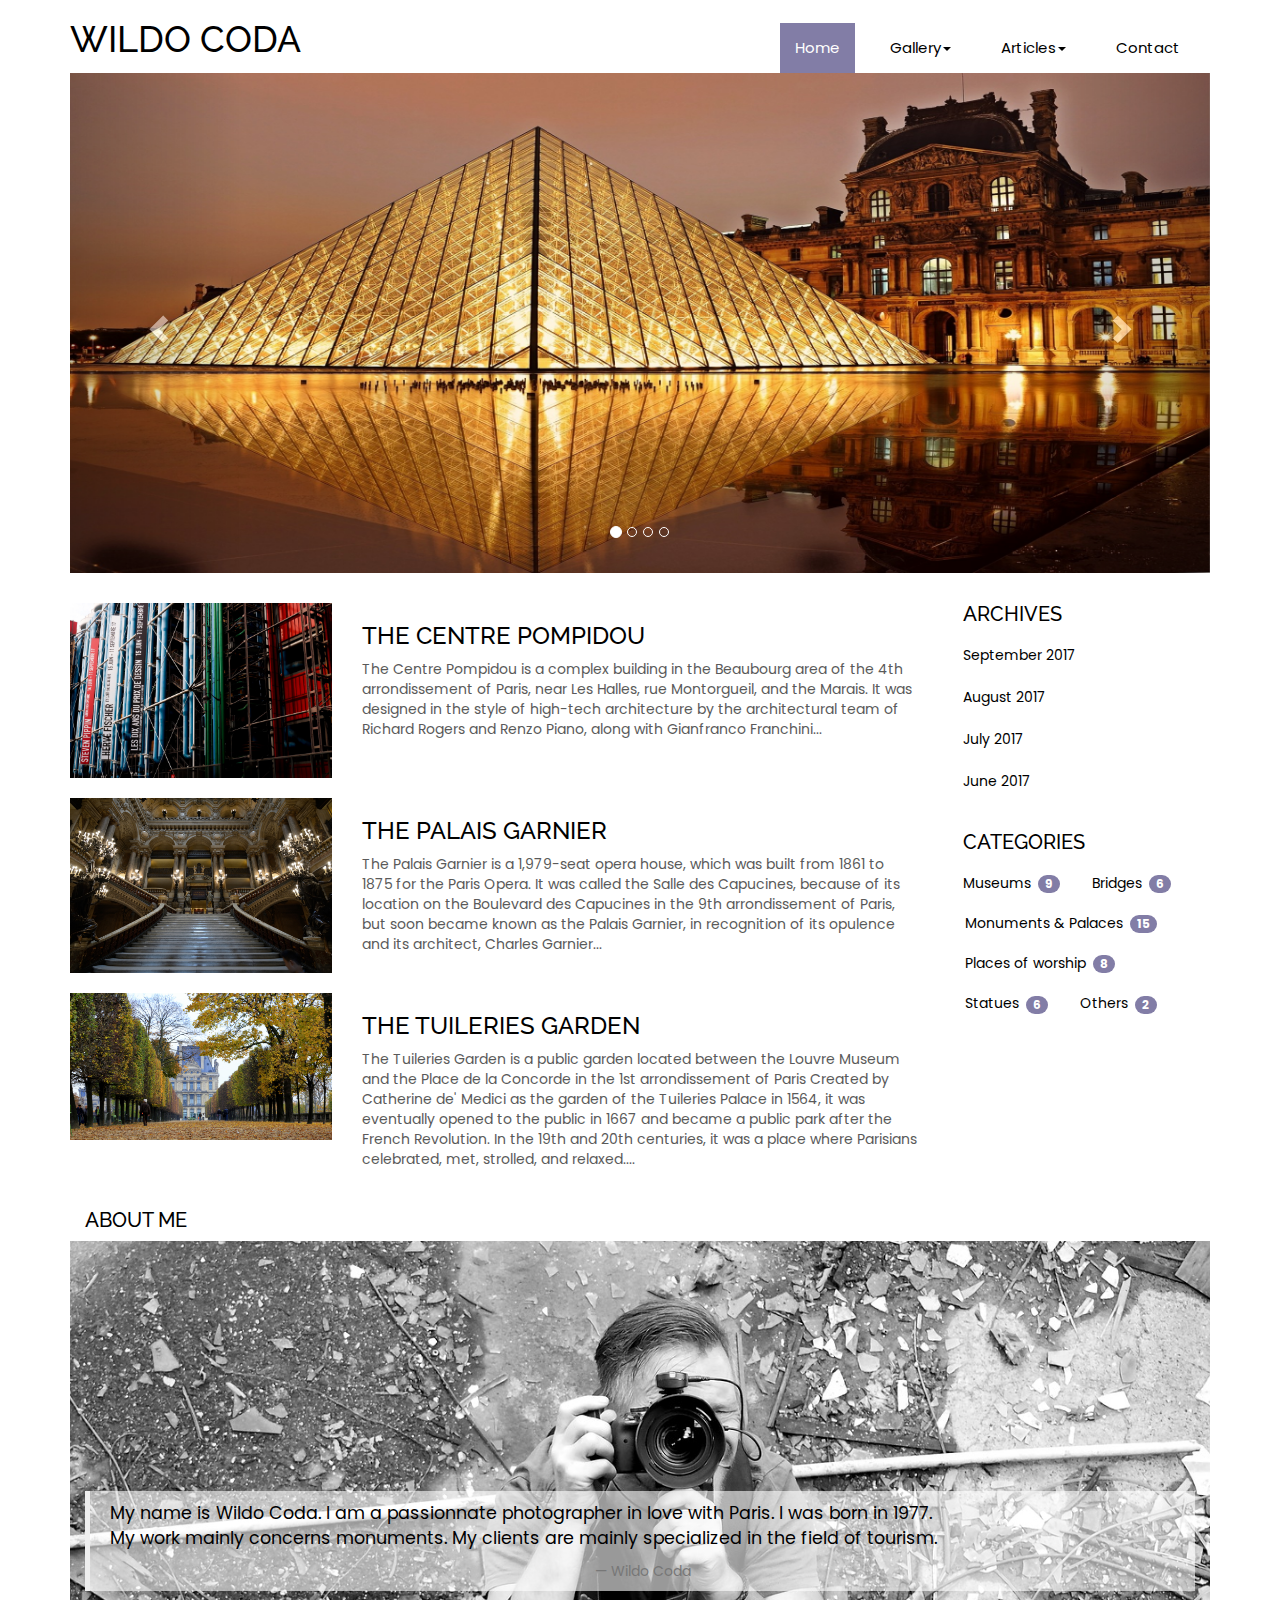
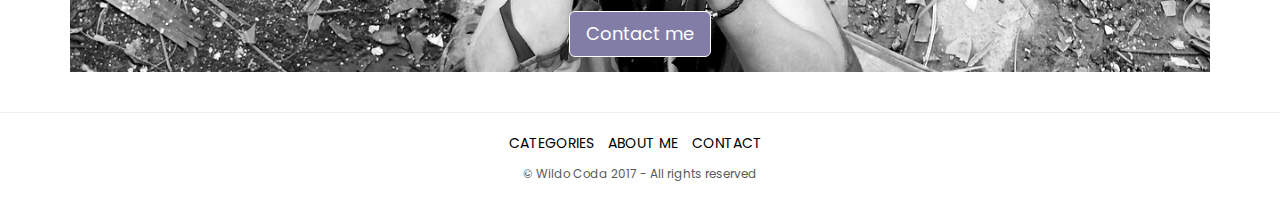
==== index.html @ 4eda0582 "liens articles HP" ====
<!DOCTYPE html>
<html lang="en">

    <head>
        <meta charset="utf-8">
        <meta name="viewport" content="width=device-width, initial-scale=1.0">
        <link rel="stylesheet" href="https://maxcdn.bootstrapcdn.com/bootstrap/3.3.7/css/bootstrap.min.css" integrity="sha384-BVYiiSIFeK1dGmJRAkycuHAHRg32OmUcww7on3RYdg4Va+PmSTsz/K68vbdEjh4u" crossorigin="anonymous">
        <link href="https://fonts.googleapis.com/css?family=Poppins|Raleway" rel="stylesheet">
        <link rel="stylesheet" type="text/css" href="css/style.css">
        <title>Wildo Coda, passionate photographer from Paris</title>
    </head>


    <body>

        <header>
            <div class="container">
                <div class="row">
                    <div class="col-xs-3">
                        <h1><a href="index.html">Wildo Coda</a></h1>
                    </div>
                    <div class="col-xs-9 text-center list-inline">
                        <nav>
                            <ul class="nav navbar-nav pull-right">
                                <li><a href="index.html" class="active">Home</a></li>
                                <li class="dropdown">
                                    <a href="#" class="dropdown-toggle" data-toggle="dropdown" role="button" aria-haspopup="true" aria-expanded="false">Gallery<span class="caret"></span></a>
                                    <ul class="dropdown-menu">
                                        <li><a href="gallery.html#museums">Museums</a></li>
                                        <li><a href="gallery.html#bridges">Bridges</a></li>
                                        <li><a href="gallery.html#monuments-palaces">Monuments and Palaces</a></li>
                                        <li><a href="gallery.html#places-worship">Places of worship</a></li>
                                        <li><a href="gallery.html#statues">Statues</a></li>
                                        <li><a href="gallery.html#others">Others</a></li>
                                    </ul>
                                </li>
                                <li class="dropdown">
                                    <a href="#" class="dropdown-toggle" data-toggle="dropdown" role="button" aria-haspopup="true" aria-expanded="false">Articles<span class="caret"></span></a>
                                    <ul class="dropdown-menu">
                                        <li><a href="articles.html#september">September 2017</a></li>
                                        <li><a href="articles.html#august">August 2017</a></li>
                                        <li><a href="articles.html#july">July 2017</a></li>
                                        <li><a href="articles.html#june">June 2017</a></li>
                                    </ul>
                                </li>
                                <li><a href="contact.html">Contact</a></li>
                            </ul>
                        </nav>
                    </div>
                </div>
            </div>
        

            <div class="container">
                <div class="row">
                    <div class="col-xs-12">
                        <div id="my_slider" class="carousel slide" date-ride="carousel">
                            <ol class="carousel-indicators">
                                <li data-target="#my_slider" date-slide-to="0" class="active"></li>
                                <li data-target="#my_slider" date-slide-to="1"></li>
                                <li data-target="#my_slider" date-slide-to="2"></li>
                                <li data-target="#my_slider" date-slide-to="3"></li>
                            </ol>
                            <div class="carousel-inner" role="listbox">
                                <div class="item active">
                                    <img src="img/louvre.jpg" alt="Pyramide du Louvre" class="img-responsive" />
                                </div>
                                <div class="item">
                                    <img src="img/musee_quai_branly2.jpg" alt="Musée du Quai Branly"/>
                                </div>
                                <div class="item">
                                    <img src="img/pont_alexandreIII_4.jpg" alt="Pont Alexandre III"/>
                                </div>
                                <div class="item">
                                    <img src="img/tour_eiffel5.jpg" alt="Tour Eiffel"/>
                                </div>
                                <a class="left carousel-control" href="#my_slider" role="button" data-slide="prev">
                                    <span class="glyphicon glyphicon-chevron-left" aria-hidden="true"></span>
                                    <span class="sr-only">Previous</span>
                                </a>
                                <a class="right carousel-control" href="#my_slider" role="button" data-slide="next">
                                    <span class="glyphicon glyphicon-chevron-right" aria-hidden="true"></span>
                                    <span class="sr-only">Next</span>
                                </a>
                            </div>
                        </div>
                    </div>
                </div>
            </div>
        </header>

        <section>
            <div class="container">
                <div class="row">
                    <div class="col-xs-6 col-sm-9">
                        
                        <!-- 1st article -->
                        <article class="structure-article">
                            <div class="row">
                                 <div class="col-xs-12 col-sm-4">
                                     <a href="articles.html#pompidou"><img class="img-responsive" src="img/centre_pompidou2.jpg" alt="Centre Pompidou" ></a>
                                </div>

                                <div class="col-xs-8 contenu-article">
                                    <h3><a href="articles.html#pompidou">The Centre Pompidou</a></h3>
                                    <div class="texte-article">
                                        <p>The Centre Pompidou  is a complex building in the Beaubourg area of the 4th arrondissement of Paris,
                                            <span class="hidden-xs">
                                            
                                            near Les Halles, rue Montorgueil, and the Marais. It was designed in the style of high-tech architecture by the architectural team of Richard Rogers and Renzo Piano, along with Gianfranco Franchini...
                                            </span>
                                        </p>
                                    </div>
                                </div>
                            </div>
                        </article>
                       
                        <!-- 2nd article -->
                        <article class="structure-article">
                            <div class="row">
                                 <div class="col-xs-12 col-sm-4">
                                     <a href="articles.html#palais-garnier"><img class="img-responsive" src="img/palais_garnier3.jpg" alt="Palais Garnier"></a>
                                </div>

                                <div class="col-xs-8 contenu-article">
                                    <h3><a href="articles.html#palais-garnier">The Palais Garnier</a></h3>
                                    <div class="texte-article">
                                        <p>The Palais Garnier  is a 1,979-seat opera house, which was built from 1861 to 1875 for the Paris Opera. 
                                        <span class="hidden-xs">
                      It was called the Salle des Capucines, because of its location on the Boulevard des Capucines in the 9th arrondissement of Paris, but soon became known as the Palais Garnier, in recognition of its opulence and its architect, Charles Garnier...
                                            </span>
                                        </p>
                                    </div>
                                </div>
                            </div>
                        </article>
                        
                        <!-- 3rd article -->
                        <article class="structure-article">
                            <div class="row">
                                 <div class="col-xs-12 col-sm-4">
                                     <a href="articles.html#tuileries"><img class="img-responsive" src="img/jardin_tuileries1.jpg" alt="Jardin des Tuileries"></a>
                                </div>

                                <div class="col-xs-8 contenu-article">
                                    <h3><a href="articles.html#tuileries">The Tuileries Garden</a></h3>
                                    <div class="texte-article">
                                        <p>The Tuileries Garden  is a public garden located between the Louvre Museum and the Place de la Concorde in the 1st arrondissement of Paris
                                            <span class="hidden-xs">
                                            
                                            Created by Catherine de' Medici as the garden of the Tuileries Palace in 1564, it was eventually opened to the public in 1667 and became a public park after the French Revolution. In the 19th and 20th centuries, it was a place where Parisians celebrated, met, strolled, and relaxed....
                                            </span>
                                        </p>
                                    </div>
                                </div>
                            </div>
                        </article>
                    
                    </div>

                     <!-- Home right sidebar -->
                    <div class="col-xs-6 col-sm-3">

                        <!-- Archives panel -->
                        <div class="panel panel-info">
                            <div class="panel-heading">
                                  <h3 class="panel-title">Archives</h3>
                            </div>

                            <ul class="nav nav-stacked">
                                <li><a href="articles.html#september">September 2017</a></li>
                                <li><a href="articles.html#august">August 2017</a></li>
                                <li><a href="articles.html#july">July 2017</a></li>
                                <li><a href="articles.html#june">June 2017</a></li>
                            </ul>
                        </div>

                        <!-- Categories panel -->
                        <div class="panel panel-info">
                            <div class="panel-heading">
                                  <h3 class="panel-title">Categories</h3>
                            </div>

                            <ul class="nav nav-pills" role="tablist">
                              <li role="presentation"><a href="categories.html#museums">Museums <span class="badge">9</span></a></li>
                              <li role="presentation"><a href="categories.html#bridges">Bridges <span class="badge">6</span></a></li>
                              <li role="presentation"><a href="categories.html#monuments-palaces">Monuments &amp; Palaces <span class="badge">15</span></a></li>
                              <li role="presentation"><a href="categories.html#places-worship">Places of worship <span class="badge">8</span></a></li>
                              <li role="presentation"><a href="categories.html#statues">Statues <span class="badge">6</span></a></li>
                              <li role="presentation"><a href="categories.html#others">Others <span class="badge">2</span></a></li>
                            </ul>
                        </div>
                    </div>
                </div>
            </div>
        </section>
          
        <aside id="about-me">
            <!-- About me panel -->
            <div class="container">
                <div class="row">
                    <div class="col-xs-12  col-sm-12">

                       <div class="panel panel-info panel-aboutme">
                            <div class="panel-heading">
                                  <h3 class="panel-title">About me</h3>
                            </div>
                            <div class="panel-body text-center" >
                                  <blockquote>
                                        <p class="text-justify" >My name is Wildo Coda. I am a passionnate photographer in love with Paris. I was born in 1977. <br>
                                        My work mainly concerns monuments. My clients are mainly specialized in the field of tourism.
                                        </p>
                                        <footer>Wildo Coda</footer>
                                    </blockquote>
                                     <a href="contact.html" class="btn btn-info btn-lg light_purple_bg">Contact me</a>
                            </div>
                        </div>
                    </div>
                </div>
            </div>
        </aside>

        <hr>
        <footer>
            <div class="container">
                <div class="row">
                    <ul class="col-xs-12 footer-sections text-center list-inline">
                        <li class="list-inline-item works"><a href="categories.html">CATEGORIES</a></li>
                        <li class="list-inline-item people-say"><a href="index.html#about-me">ABOUT ME</a></li>
                        <li class="list-inline-item"><a href="contact.html">CONTACT</a></li>
                       
                    </ul>
                </div>
                <div class="row">
                    <div class="col-xs-12 text-center "><small>© Wildo Coda 2017 - All rights reserved</small></div>
                </div>
            </div>
        </footer>
        <!-- jQuery (necessary for Bootstrap's JavaScript plugins) -->
        <script src="https://ajax.googleapis.com/ajax/libs/jquery/1.12.4/jquery.min.js"></script>
        <!-- Include all compiled plugins (below), or include individual files as needed -->
        <script src="https://maxcdn.bootstrapcdn.com/bootstrap/3.3.7/js/bootstrap.min.js"></script>
        <!-- <script src="script.js"></script> -->
    </body>

</html>
---- css/style.css ----
/* --------- GENERAL --------- */


body {
  padding-bottom: 40px;
  color: #5a5a5a;
  font-family: 'Poppins', sans-serif;
}


h1, h2, h3, h4 {
    font-family: 'Raleway', sans-serif;
    text-transform: uppercase;
}

a {
    color: black;
}

.nav > li > a.active, .nav > li > a.active:focus, .nav > li > a.active:hover {
    background-color:  #827da6 ;
    color: white;
}

article {
     margin: 10px 0 20px ; 
}

/* ---------- couleurs ----------------- */

.dark_purple_bg {
   background-color:  #494e75;
    
}
.light_purple_bg {
   background-color:  #827da6 ;

}
.dark_purple {
   color: #494e75;
    
}
.light_purple {
  color:   #827da6 ;

}
/* --------- HEADER --------- */

header {
    margin-bottom: 20px;
        
}
nav ul li {
  display: flex;
  justify-content: space-around;
  padding-right: 10px;
  padding-left: 10px;
  font-size: 15px;
}

nav ul li a {
  color: black;
  padding: 0 auto;
}

.nav > li > a:focus, .nav > li > a:hover {
  background-color: rgba(255,255,255,0.5);
  text-decoration: underline;
}

h1 a:focus, h1 a:hover {
   text-decoration: none;
}
  
div.col-xs-9 {
  margin-top: 23px;
}

.my_slider {
  height: 500px;
  margin-bottom: 60px;
}

.carousel-inner {
  z-index: 10;
}



/* --------- CATEGORIES PAGE : IMG RESPONSIVE --------- 

@media screen and (min-width:769px) and (max-width:992px){

.thumbnail img  {
  height: 90px;
  width: 100%;
}
}
*/

/* CUSTOMIZE THE PANELS
-------------------------------------------------- */
h3.panel-title {
    font-size: 20px;
    
}

.panel {
  -webkit-box-shadow: none;
  box-shadow: none;  
}

.panel-info {
    /*border-color: goldenrod;*/
    border: none;
}
.panel-info > .panel-heading {
    color:black;
    background: none;
    border: none;
}

/* CUSTOMIZE THE ABOUT ME PANEL
-------------------------------------------------- */
.panel-aboutme .panel-body {
  color:black;
  padding-top:250px;
  background:url(../img/about-me.jpg) no-repeat center -40px;
  background-size: cover;
}

.panel-aboutme .panel-body blockquote {
  background-color:rgba(255, 255, 255, 0.6);
}


/* --------- BUTTONS --------- */
 
.btn-info, .btn-info:hover, input[type=submit], input[type=submit].light_purple_bg:hover {
    border-color: white;
}
.btn-info.light_purple_bg:hover, input[type=submit].light_purple_bg:hover{
    background-color:   #494e75 ;
    
}
.badge {
     background-color:   #827da6 ;
}
.badge:hover {
     background-color:   #494e75 ;
}
/* --------- SECTION --------- 
 *
 *
 *
 */

/* --------- SECTION --------- 
 *
 *
 *
 */


 /* --------- FOOTER --------- 
 *
 *
 *
 */
 
 @media screen and (min-width: 640px)  {
        .carousel .item {
        height: 500px;
      }

      .carousel-inner > .item > img {
        position: absolute;
        top: 0;
        left: 0;
        min-width: 100%;
        height: 500px;
      }

}
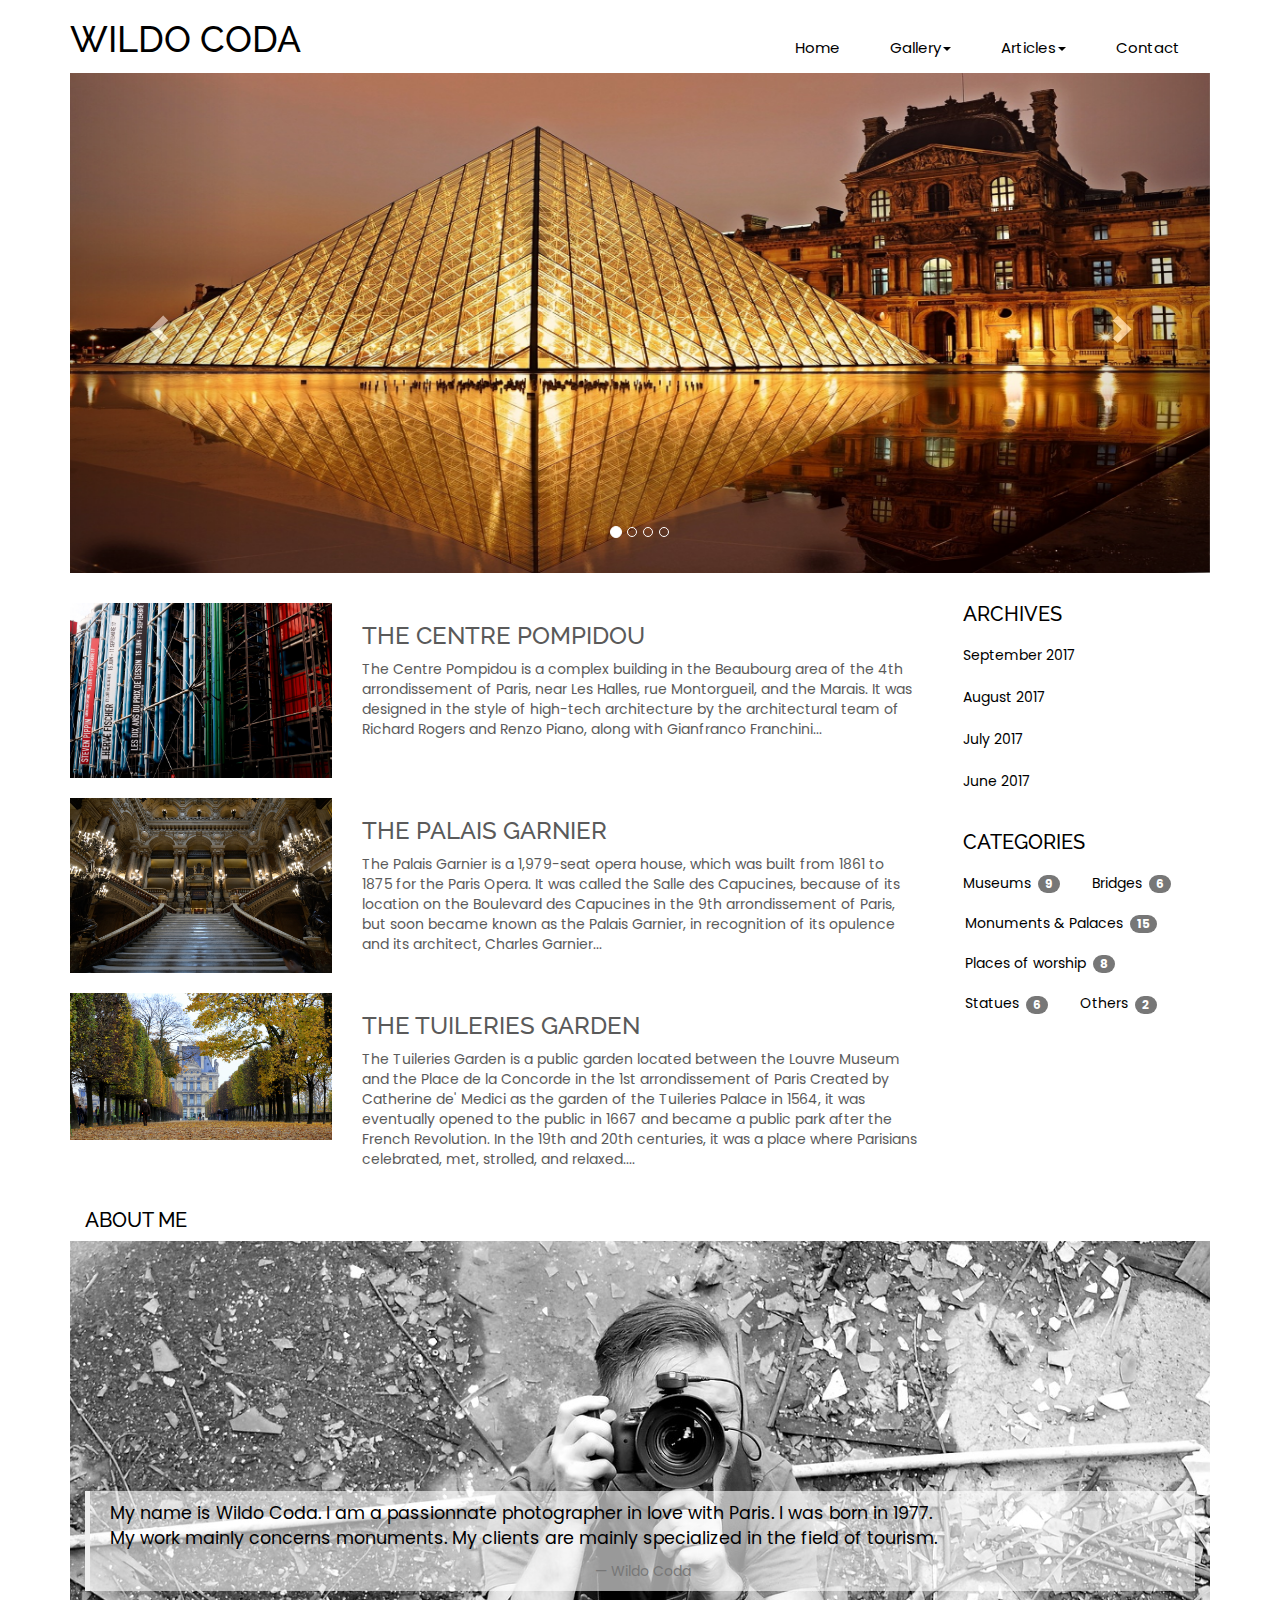
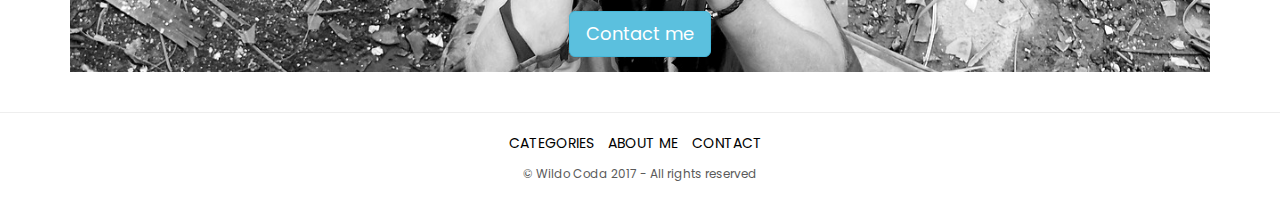
==== commit 1afe3a04: "Merge f8613149a73afa6aac944af71ade220775573dda into b7251ec61b7aab26518895349dbd2fce45c988a2" ====
--- a/index.html
+++ b/index.html
@@ -98,11 +98,11 @@
                         <article class="structure-article">
                             <div class="row">
                                  <div class="col-xs-12 col-sm-4">
-                                     <a href="articles.html#pompidou"><img class="img-responsive" src="img/centre_pompidou2.jpg" alt="Centre Pompidou" ></a>
+                                    <img class="img-responsive" src="img/centre_pompidou2.jpg" alt="Centre Pompidou" >
                                 </div>
 
                                 <div class="col-xs-8 contenu-article">
-                                    <h3><a href="articles.html#pompidou">The Centre Pompidou</a></h3>
+                                    <h3>The Centre Pompidou</h3>
                                     <div class="texte-article">
                                         <p>The Centre Pompidou  is a complex building in the Beaubourg area of the 4th arrondissement of Paris,
                                             <span class="hidden-xs">
@@ -119,11 +119,11 @@
                         <article class="structure-article">
                             <div class="row">
                                  <div class="col-xs-12 col-sm-4">
-                                     <a href="articles.html#palais-garnier"><img class="img-responsive" src="img/palais_garnier3.jpg" alt="Palais Garnier"></a>
+                                    <img class="img-responsive" src="img/palais_garnier3.jpg" alt="Palais Garnier">
                                 </div>
 
                                 <div class="col-xs-8 contenu-article">
-                                    <h3><a href="articles.html#palais-garnier">The Palais Garnier</a></h3>
+                                    <h3>The Palais Garnier</h3>
                                     <div class="texte-article">
                                         <p>The Palais Garnier  is a 1,979-seat opera house, which was built from 1861 to 1875 for the Paris Opera. 
                                         <span class="hidden-xs">
@@ -139,11 +139,11 @@
                         <article class="structure-article">
                             <div class="row">
                                  <div class="col-xs-12 col-sm-4">
-                                     <a href="articles.html#tuileries"><img class="img-responsive" src="img/jardin_tuileries1.jpg" alt="Jardin des Tuileries"></a>
+                                    <img class="img-responsive" src="img/jardin_tuileries1.jpg" alt="Jardin des Tuileries">
                                 </div>
 
                                 <div class="col-xs-8 contenu-article">
-                                    <h3><a href="articles.html#tuileries">The Tuileries Garden</a></h3>
+                                    <h3>The Tuileries Garden</h3>
                                     <div class="texte-article">
                                         <p>The Tuileries Garden  is a public garden located between the Louvre Museum and the Place de la Concorde in the 1st arrondissement of Paris
                                             <span class="hidden-xs">
@@ -212,7 +212,7 @@
                                         </p>
                                         <footer>Wildo Coda</footer>
                                     </blockquote>
-                                     <a href="contact.html" class="btn btn-info btn-lg light_purple_bg">Contact me</a>
+                                     <a href="" class="btn btn-info btn-lg">Contact me</a>
                             </div>
                         </div>
                     </div>
--- a/css/style.css
+++ b/css/style.css
@@ -17,32 +17,8 @@
     color: black;
 }
 
-.nav > li > a.active, .nav > li > a.active:focus, .nav > li > a.active:hover {
-    background-color:  #827da6 ;
-    color: white;
-}
-
 article {
      margin: 10px 0 20px ; 
-}
-
-/* ---------- couleurs ----------------- */
-
-.dark_purple_bg {
-   background-color:  #494e75;
-    
-}
-.light_purple_bg {
-   background-color:  #827da6 ;
-
-}
-.dark_purple {
-   color: #494e75;
-    
-}
-.light_purple {
-  color:   #827da6 ;
-
 }
 /* --------- HEADER --------- */
 
@@ -134,21 +110,34 @@
 }
 
 
-/* --------- BUTTONS --------- */
+/* --------- PAGE CATEGORIES --------- */
+
+.thumbnail p {
+  text-align: center;
+  font-size: 12px;
+
+}
+
+.opacity {
+  opacity: 0.8;
+  max-width: 100%;
+}
+
+.opacity:hover {
+  background-color: #827da6;
+  opacity: 1;
+}
+
+
+
+
+/* --------- SECTION --------- 
+ *
+ *
+ *
+ */
  
-.btn-info, .btn-info:hover, input[type=submit], input[type=submit].light_purple_bg:hover {
-    border-color: white;
-}
-.btn-info.light_purple_bg:hover, input[type=submit].light_purple_bg:hover{
-    background-color:   #494e75 ;
-    
-}
-.badge {
-     background-color:   #827da6 ;
-}
-.badge:hover {
-     background-color:   #494e75 ;
-}
+
 /* --------- SECTION --------- 
  *
  *
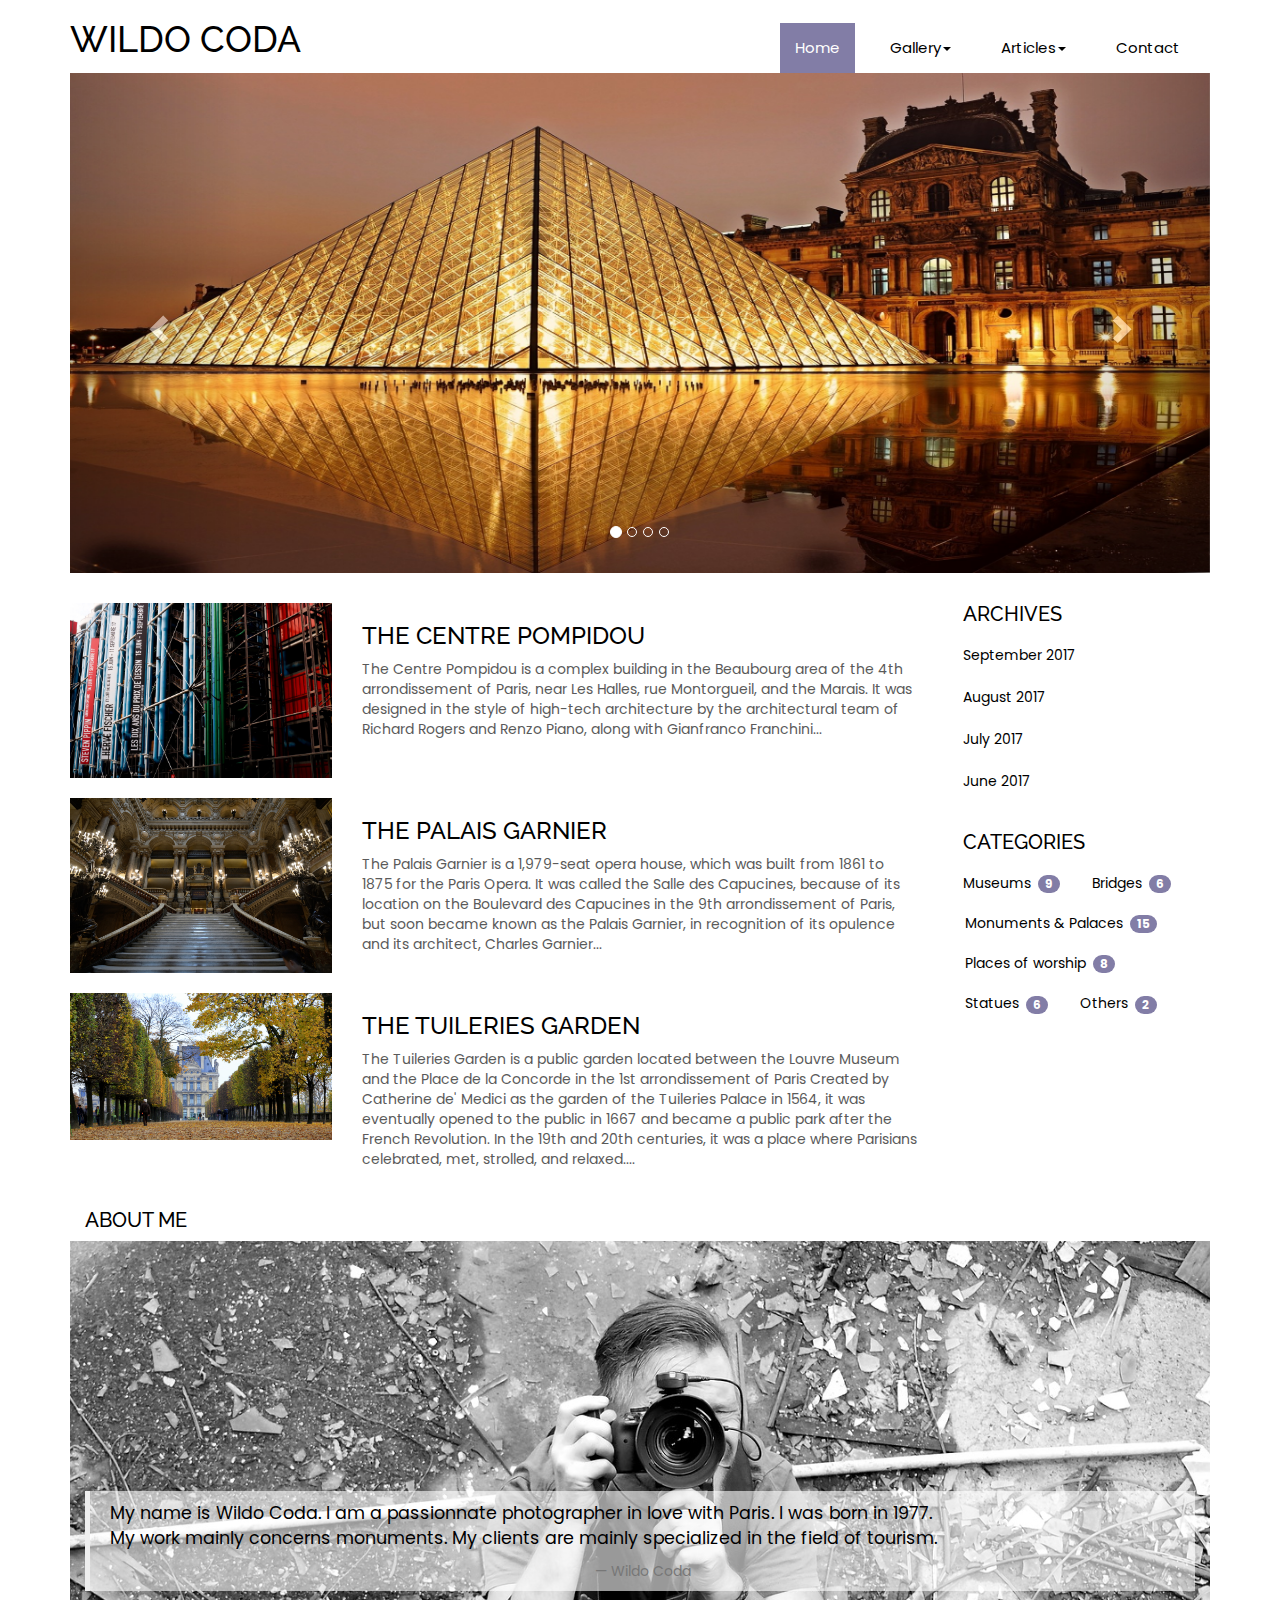
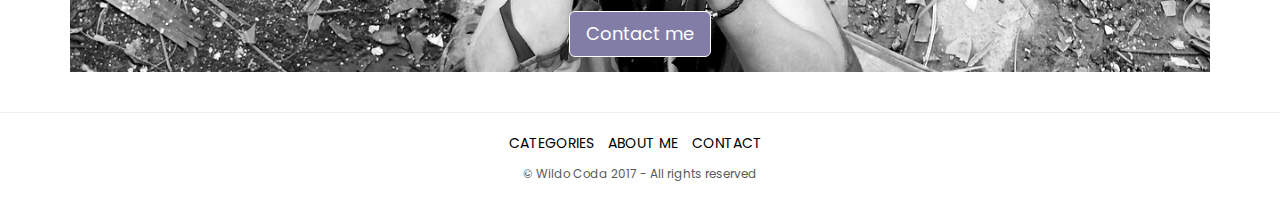
==== commit 65af2e42: "Merge pull request #44 from gwendolinebelnard/dev" ====
--- a/index.html
+++ b/index.html
@@ -98,11 +98,11 @@
                         <article class="structure-article">
                             <div class="row">
                                  <div class="col-xs-12 col-sm-4">
-                                    <img class="img-responsive" src="img/centre_pompidou2.jpg" alt="Centre Pompidou" >
+                                     <a href="articles.html#pompidou"><img class="img-responsive" src="img/centre_pompidou2.jpg" alt="Centre Pompidou" ></a>
                                 </div>
 
                                 <div class="col-xs-8 contenu-article">
-                                    <h3>The Centre Pompidou</h3>
+                                    <h3><a href="articles.html#pompidou">The Centre Pompidou</a></h3>
                                     <div class="texte-article">
                                         <p>The Centre Pompidou  is a complex building in the Beaubourg area of the 4th arrondissement of Paris,
                                             <span class="hidden-xs">
@@ -119,11 +119,11 @@
                         <article class="structure-article">
                             <div class="row">
                                  <div class="col-xs-12 col-sm-4">
-                                    <img class="img-responsive" src="img/palais_garnier3.jpg" alt="Palais Garnier">
+                                     <a href="articles.html#palais-garnier"><img class="img-responsive" src="img/palais_garnier3.jpg" alt="Palais Garnier"></a>
                                 </div>
 
                                 <div class="col-xs-8 contenu-article">
-                                    <h3>The Palais Garnier</h3>
+                                    <h3><a href="articles.html#palais-garnier">The Palais Garnier</a></h3>
                                     <div class="texte-article">
                                         <p>The Palais Garnier  is a 1,979-seat opera house, which was built from 1861 to 1875 for the Paris Opera. 
                                         <span class="hidden-xs">
@@ -139,11 +139,11 @@
                         <article class="structure-article">
                             <div class="row">
                                  <div class="col-xs-12 col-sm-4">
-                                    <img class="img-responsive" src="img/jardin_tuileries1.jpg" alt="Jardin des Tuileries">
+                                     <a href="articles.html#tuileries"><img class="img-responsive" src="img/jardin_tuileries1.jpg" alt="Jardin des Tuileries"></a>
                                 </div>
 
                                 <div class="col-xs-8 contenu-article">
-                                    <h3>The Tuileries Garden</h3>
+                                    <h3><a href="articles.html#tuileries">The Tuileries Garden</a></h3>
                                     <div class="texte-article">
                                         <p>The Tuileries Garden  is a public garden located between the Louvre Museum and the Place de la Concorde in the 1st arrondissement of Paris
                                             <span class="hidden-xs">
@@ -212,7 +212,7 @@
                                         </p>
                                         <footer>Wildo Coda</footer>
                                     </blockquote>
-                                     <a href="" class="btn btn-info btn-lg">Contact me</a>
+                                     <a href="contact.html" class="btn btn-info btn-lg light_purple_bg">Contact me</a>
                             </div>
                         </div>
                     </div>
--- a/css/style.css
+++ b/css/style.css
@@ -17,8 +17,32 @@
     color: black;
 }
 
+.nav > li > a.active, .nav > li > a.active:focus, .nav > li > a.active:hover {
+    background-color:  #827da6 ;
+    color: white;
+}
+
 article {
      margin: 10px 0 20px ; 
+}
+
+/* ---------- couleurs ----------------- */
+
+.dark_purple_bg {
+   background-color:  #494e75;
+    
+}
+.light_purple_bg {
+   background-color:  #827da6 ;
+
+}
+.dark_purple {
+   color: #494e75;
+    
+}
+.light_purple {
+  color:   #827da6 ;
+
 }
 /* --------- HEADER --------- */
 
@@ -110,34 +134,21 @@
 }
 
 
-/* --------- PAGE CATEGORIES --------- */
-
-.thumbnail p {
-  text-align: center;
-  font-size: 12px;
-
+/* --------- BUTTONS --------- */
+ 
+.btn-info, .btn-info:hover, input[type=submit], input[type=submit].light_purple_bg:hover {
+    border-color: white;
 }
-
-.opacity {
-  opacity: 0.8;
-  max-width: 100%;
+.btn-info.light_purple_bg:hover, input[type=submit].light_purple_bg:hover{
+    background-color:   #494e75 ;
+    
 }
-
-.opacity:hover {
-  background-color: #827da6;
-  opacity: 1;
+.badge {
+     background-color:   #827da6 ;
 }
-
-
-
-
-/* --------- SECTION --------- 
- *
- *
- *
- */
- 
-
+.badge:hover {
+     background-color:   #494e75 ;
+}
 /* --------- SECTION --------- 
  *
  *
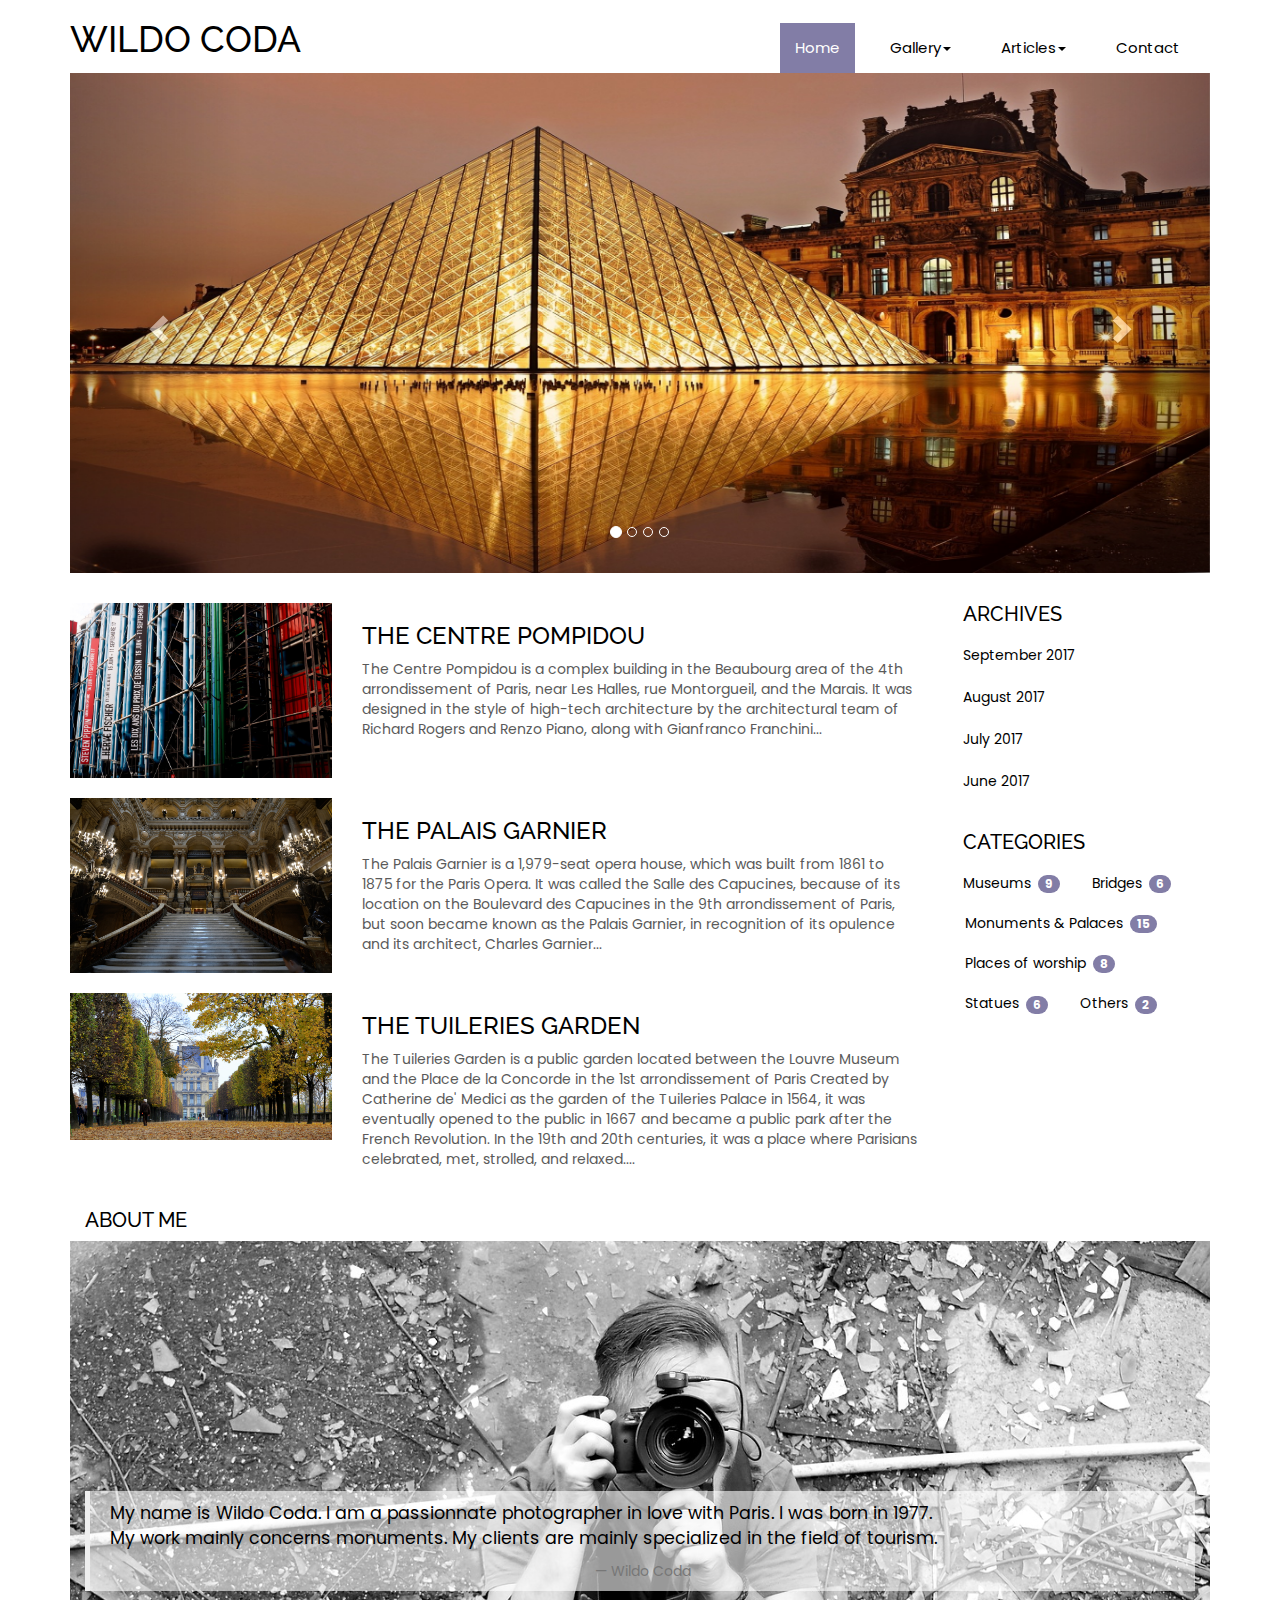
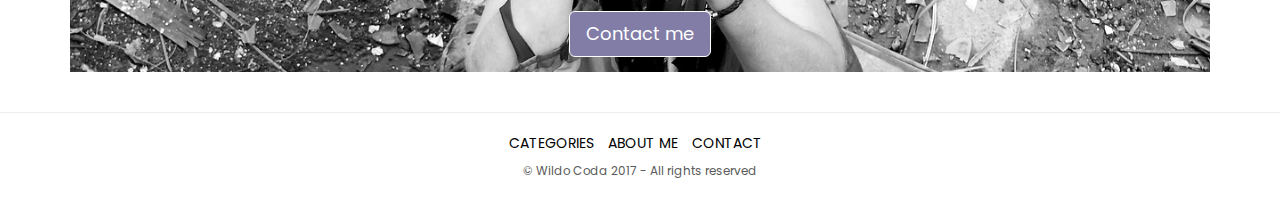
==== commit 0aea68c9: "switch section to main and mispelling data" ====
--- a/index.html
+++ b/index.html
@@ -1,4 +1,4 @@
-<!DOCTYPE html>
+<!DOCTYPE html
 <html lang="en">
 
     <head>
@@ -49,17 +49,17 @@
                     </div>
                 </div>
             </div>
-        
+
 
             <div class="container">
                 <div class="row">
                     <div class="col-xs-12">
-                        <div id="my_slider" class="carousel slide" date-ride="carousel">
+                        <div id="my_slider" class="carousel slide" data-ride="carousel">
                             <ol class="carousel-indicators">
-                                <li data-target="#my_slider" date-slide-to="0" class="active"></li>
-                                <li data-target="#my_slider" date-slide-to="1"></li>
-                                <li data-target="#my_slider" date-slide-to="2"></li>
-                                <li data-target="#my_slider" date-slide-to="3"></li>
+                                <li data-target="#my_slider" data-slide-to="0" class="active"></li>
+                                <li data-target="#my_slider" data-slide-to="1"></li>
+                                <li data-target="#my_slider" data-slide-to="2"></li>
+                                <li data-target="#my_slider" data-slide-to="3"></li>
                             </ol>
                             <div class="carousel-inner" role="listbox">
                                 <div class="item active">
@@ -89,11 +89,11 @@
             </div>
         </header>
 
-        <section>
+        <main>
             <div class="container">
                 <div class="row">
                     <div class="col-xs-6 col-sm-9">
-                        
+
                         <!-- 1st article -->
                         <article class="structure-article">
                             <div class="row">
@@ -106,7 +106,7 @@
                                     <div class="texte-article">
                                         <p>The Centre Pompidou  is a complex building in the Beaubourg area of the 4th arrondissement of Paris,
                                             <span class="hidden-xs">
-                                            
+
                                             near Les Halles, rue Montorgueil, and the Marais. It was designed in the style of high-tech architecture by the architectural team of Richard Rogers and Renzo Piano, along with Gianfranco Franchini...
                                             </span>
                                         </p>
@@ -114,7 +114,7 @@
                                 </div>
                             </div>
                         </article>
-                       
+
                         <!-- 2nd article -->
                         <article class="structure-article">
                             <div class="row">
@@ -125,7 +125,7 @@
                                 <div class="col-xs-8 contenu-article">
                                     <h3><a href="articles.html#palais-garnier">The Palais Garnier</a></h3>
                                     <div class="texte-article">
-                                        <p>The Palais Garnier  is a 1,979-seat opera house, which was built from 1861 to 1875 for the Paris Opera. 
+                                        <p>The Palais Garnier  is a 1,979-seat opera house, which was built from 1861 to 1875 for the Paris Opera.
                                         <span class="hidden-xs">
                       It was called the Salle des Capucines, because of its location on the Boulevard des Capucines in the 9th arrondissement of Paris, but soon became known as the Palais Garnier, in recognition of its opulence and its architect, Charles Garnier...
                                             </span>
@@ -134,7 +134,7 @@
                                 </div>
                             </div>
                         </article>
-                        
+
                         <!-- 3rd article -->
                         <article class="structure-article">
                             <div class="row">
@@ -147,7 +147,7 @@
                                     <div class="texte-article">
                                         <p>The Tuileries Garden  is a public garden located between the Louvre Museum and the Place de la Concorde in the 1st arrondissement of Paris
                                             <span class="hidden-xs">
-                                            
+
                                             Created by Catherine de' Medici as the garden of the Tuileries Palace in 1564, it was eventually opened to the public in 1667 and became a public park after the French Revolution. In the 19th and 20th centuries, it was a place where Parisians celebrated, met, strolled, and relaxed....
                                             </span>
                                         </p>
@@ -155,7 +155,7 @@
                                 </div>
                             </div>
                         </article>
-                    
+
                     </div>
 
                      <!-- Home right sidebar -->
@@ -193,8 +193,8 @@
                     </div>
                 </div>
             </div>
-        </section>
-          
+        </main>
+
         <aside id="about-me">
             <!-- About me panel -->
             <div class="container">
@@ -228,7 +228,7 @@
                         <li class="list-inline-item works"><a href="categories.html">CATEGORIES</a></li>
                         <li class="list-inline-item people-say"><a href="index.html#about-me">ABOUT ME</a></li>
                         <li class="list-inline-item"><a href="contact.html">CONTACT</a></li>
-                       
+
                     </ul>
                 </div>
                 <div class="row">
--- a/css/style.css
+++ b/css/style.css
@@ -134,6 +134,36 @@
 }
 
 
+
+/* --------- PAGE CATEGORIES --------- */
+
+.thumbnail p {
+  text-align: center;
+  font-size: 12px;
+
+}
+
+.opacity {
+  opacity: 0.8;
+  max-width: 100%;
+}
+
+.opacity:hover {
+  background-color: #827da6;
+  opacity: 1;
+}
+
+
+
+
+/* --------- SECTION --------- 
+ *
+ *
+ *
+ */
+ 
+
+
 /* --------- BUTTONS --------- */
  
 .btn-info, .btn-info:hover, input[type=submit], input[type=submit].light_purple_bg:hover {
@@ -149,6 +179,7 @@
 .badge:hover {
      background-color:   #494e75 ;
 }
+
 /* --------- SECTION --------- 
  *
  *
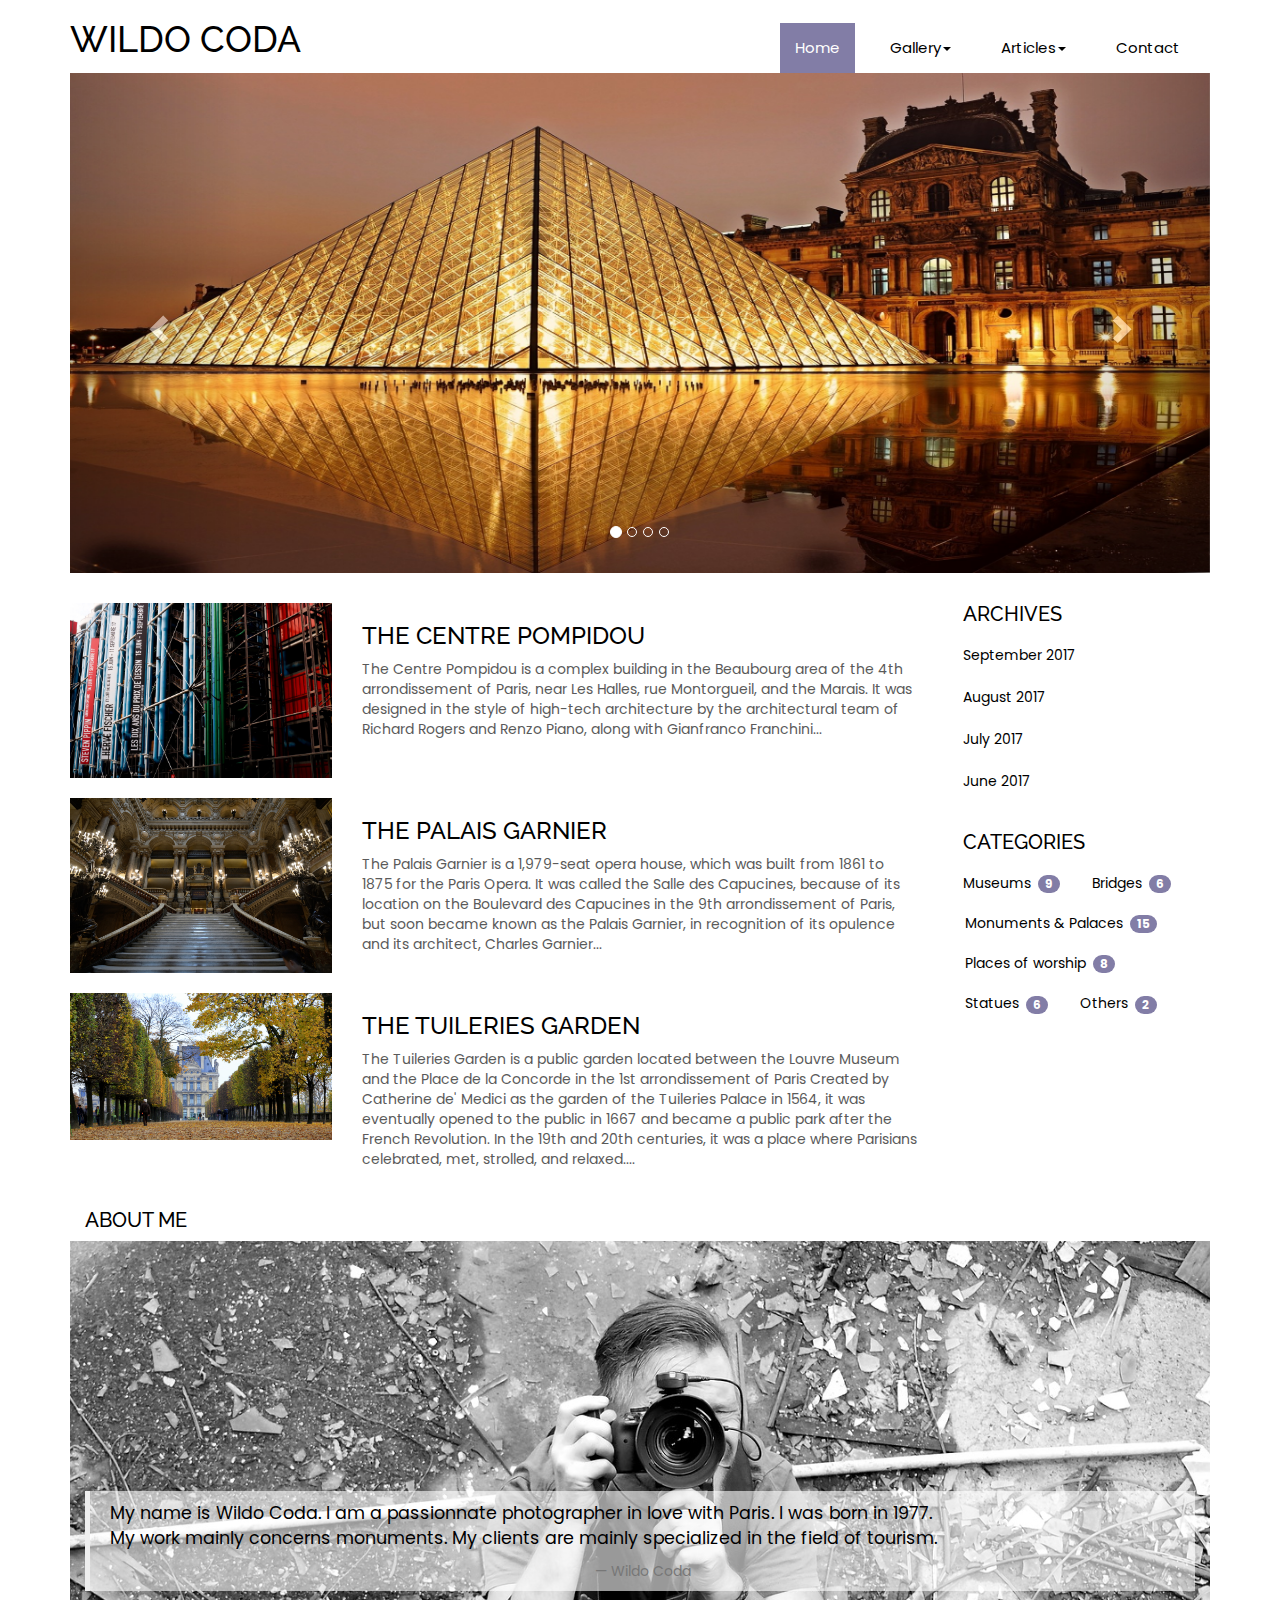
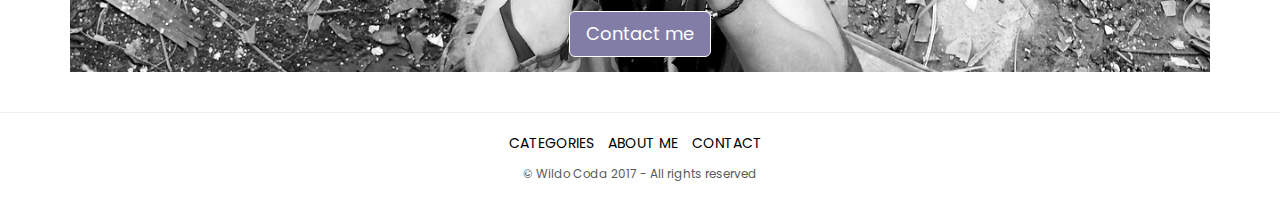
==== commit a45dd81d: "fix: Fixes html head tag" ====
--- a/index.html
+++ b/index.html
@@ -1,4 +1,4 @@
-<!DOCTYPE html
+<!DOCTYPE html>
 <html lang="en">
 
     <head>
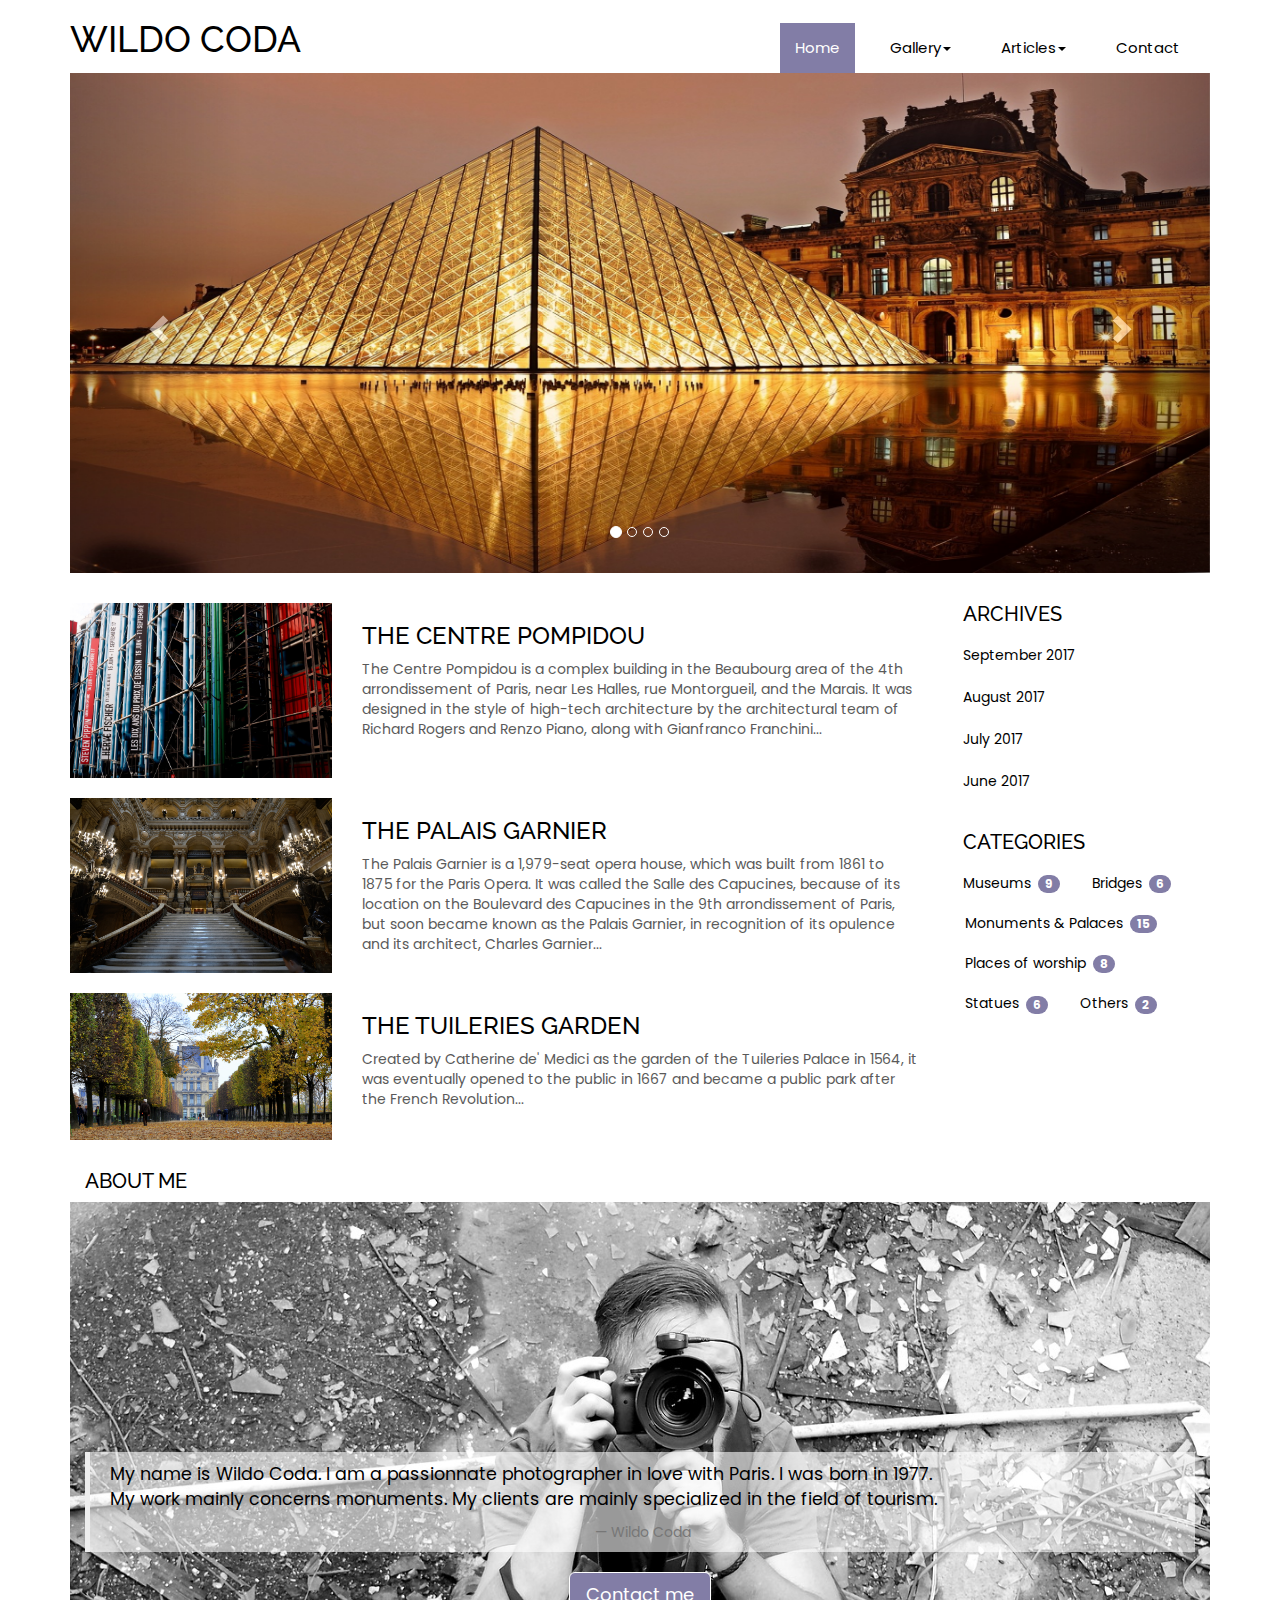
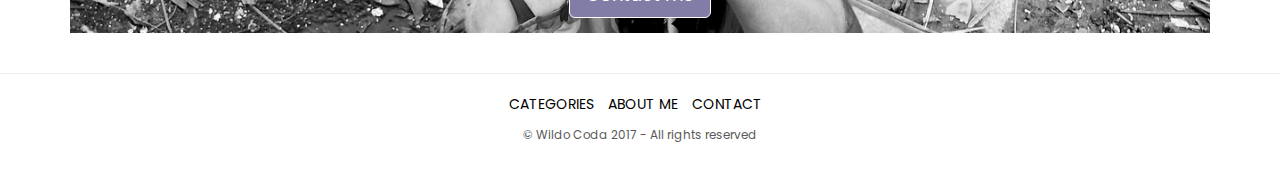
==== commit a5c7d836: "Merge 618e25363f6333d03dbdff10abafb6ff1acb7104 into 75ab73199b9ab34bb8ee7e95d5b78bb47f03ee0b" ====
--- a/index.html
+++ b/index.html
@@ -104,10 +104,11 @@
                                 <div class="col-xs-8 contenu-article">
                                     <h3><a href="articles.html#pompidou">The Centre Pompidou</a></h3>
                                     <div class="texte-article">
-                                        <p>The Centre Pompidou  is a complex building in the Beaubourg area of the 4th arrondissement of Paris,
-                                            <span class="hidden-xs">
-
-                                            near Les Halles, rue Montorgueil, and the Marais. It was designed in the style of high-tech architecture by the architectural team of Richard Rogers and Renzo Piano, along with Gianfranco Franchini...
+
+                                        <p class="hidden-xs">The Centre Pompidou  is a complex building in the Beaubourg area of the 4th arrondissement of Paris,
+                                             <span class="hidden-sm">
+                                             near Les Halles, rue Montorgueil, and the Marais. It was designed in the style of high-tech architecture by the architectural team of Richard Rogers and Renzo Piano, along with Gianfranco Franchini...
+
                                             </span>
                                         </p>
                                     </div>
@@ -125,10 +126,14 @@
                                 <div class="col-xs-8 contenu-article">
                                     <h3><a href="articles.html#palais-garnier">The Palais Garnier</a></h3>
                                     <div class="texte-article">
-                                        <p>The Palais Garnier  is a 1,979-seat opera house, which was built from 1861 to 1875 for the Paris Opera.
-                                        <span class="hidden-xs">
-                      It was called the Salle des Capucines, because of its location on the Boulevard des Capucines in the 9th arrondissement of Paris, but soon became known as the Palais Garnier, in recognition of its opulence and its architect, Charles Garnier...
+
+                                        <p class="hidden-xs">
+                                            The Palais Garnier  is a 1,979-seat opera house, which was built from 1861 to 1875 for the Paris Opera. 
+                                            <span class="hidden-sm">
+                                              It was called the Salle des Capucines, because of its location on the Boulevard des Capucines in the 9th arrondissement of Paris, but soon became known as the Palais Garnier, in recognition of its opulence and its architect, Charles Garnier...
+
                                             </span>
+                                           
                                         </p>
                                     </div>
                                 </div>
@@ -145,10 +150,12 @@
                                 <div class="col-xs-8 contenu-article">
                                     <h3><a href="articles.html#tuileries">The Tuileries Garden</a></h3>
                                     <div class="texte-article">
-                                        <p>The Tuileries Garden  is a public garden located between the Louvre Museum and the Place de la Concorde in the 1st arrondissement of Paris
-                                            <span class="hidden-xs">
-
-                                            Created by Catherine de' Medici as the garden of the Tuileries Palace in 1564, it was eventually opened to the public in 1667 and became a public park after the French Revolution. In the 19th and 20th centuries, it was a place where Parisians celebrated, met, strolled, and relaxed....
+                                        <p class="hidden-xs>
+                                           The Tuileries Garden  is a public garden located between the Louvre Museum and the Place de la Concorde in the 1st arrondissement of Paris
+                                            <span class="hidden-sm">
+                                            
+                                            Created by Catherine de' Medici as the garden of the Tuileries Palace in 1564, it was eventually opened to the public in 1667 and became a public park after the French Revolution...
+                                           
                                             </span>
                                         </p>
                                     </div>
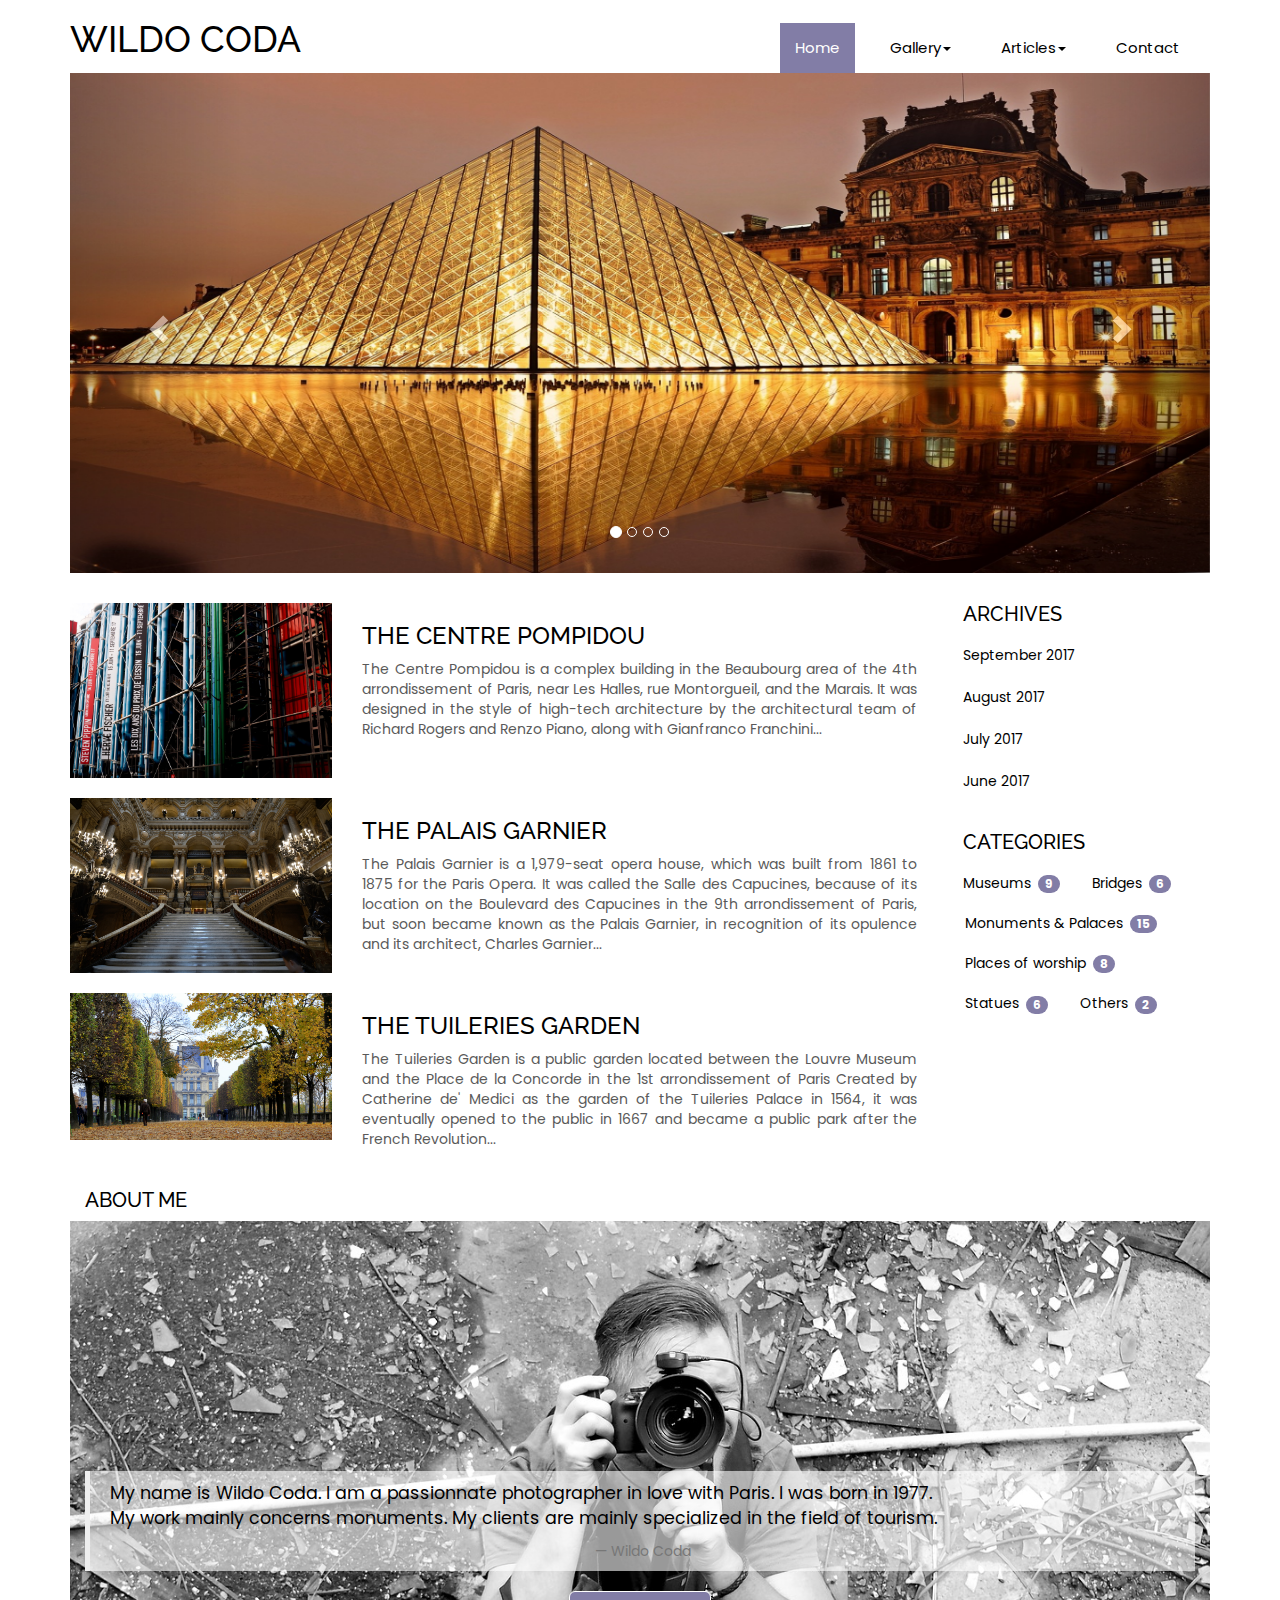
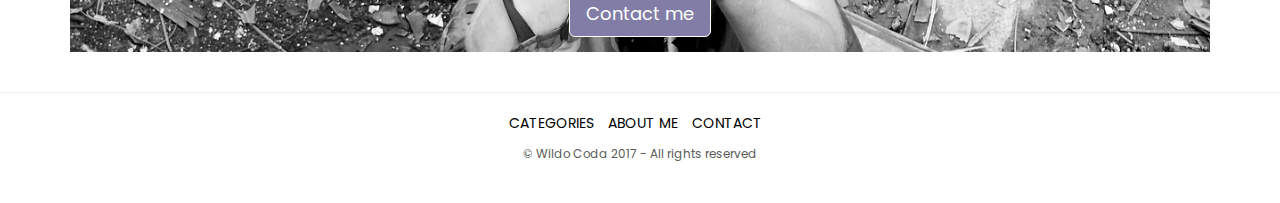
==== commit 0ba9067a: "Merge pull request #52 from gwendolinebelnard/txt-justify-articles-homepage" ====
--- a/index.html
+++ b/index.html
@@ -105,7 +105,7 @@
                                     <h3><a href="articles.html#pompidou">The Centre Pompidou</a></h3>
                                     <div class="texte-article">
 
-                                        <p class="hidden-xs">The Centre Pompidou  is a complex building in the Beaubourg area of the 4th arrondissement of Paris,
+                                        <p class="hidden-xs text-justify">The Centre Pompidou  is a complex building in the Beaubourg area of the 4th arrondissement of Paris,
                                              <span class="hidden-sm">
                                              near Les Halles, rue Montorgueil, and the Marais. It was designed in the style of high-tech architecture by the architectural team of Richard Rogers and Renzo Piano, along with Gianfranco Franchini...
 
@@ -127,13 +127,13 @@
                                     <h3><a href="articles.html#palais-garnier">The Palais Garnier</a></h3>
                                     <div class="texte-article">
 
-                                        <p class="hidden-xs">
-                                            The Palais Garnier  is a 1,979-seat opera house, which was built from 1861 to 1875 for the Paris Opera. 
+                                        <p class="hidden-xs text-justify">
+                                            The Palais Garnier  is a 1,979-seat opera house, which was built from 1861 to 1875 for the Paris Opera.
                                             <span class="hidden-sm">
                                               It was called the Salle des Capucines, because of its location on the Boulevard des Capucines in the 9th arrondissement of Paris, but soon became known as the Palais Garnier, in recognition of its opulence and its architect, Charles Garnier...
 
                                             </span>
-                                           
+
                                         </p>
                                     </div>
                                 </div>
@@ -150,12 +150,12 @@
                                 <div class="col-xs-8 contenu-article">
                                     <h3><a href="articles.html#tuileries">The Tuileries Garden</a></h3>
                                     <div class="texte-article">
-                                        <p class="hidden-xs>
+                                        <p class="hidden-xs text-justify">
                                            The Tuileries Garden  is a public garden located between the Louvre Museum and the Place de la Concorde in the 1st arrondissement of Paris
                                             <span class="hidden-sm">
-                                            
+
                                             Created by Catherine de' Medici as the garden of the Tuileries Palace in 1564, it was eventually opened to the public in 1667 and became a public park after the French Revolution...
-                                           
+
                                             </span>
                                         </p>
                                     </div>
